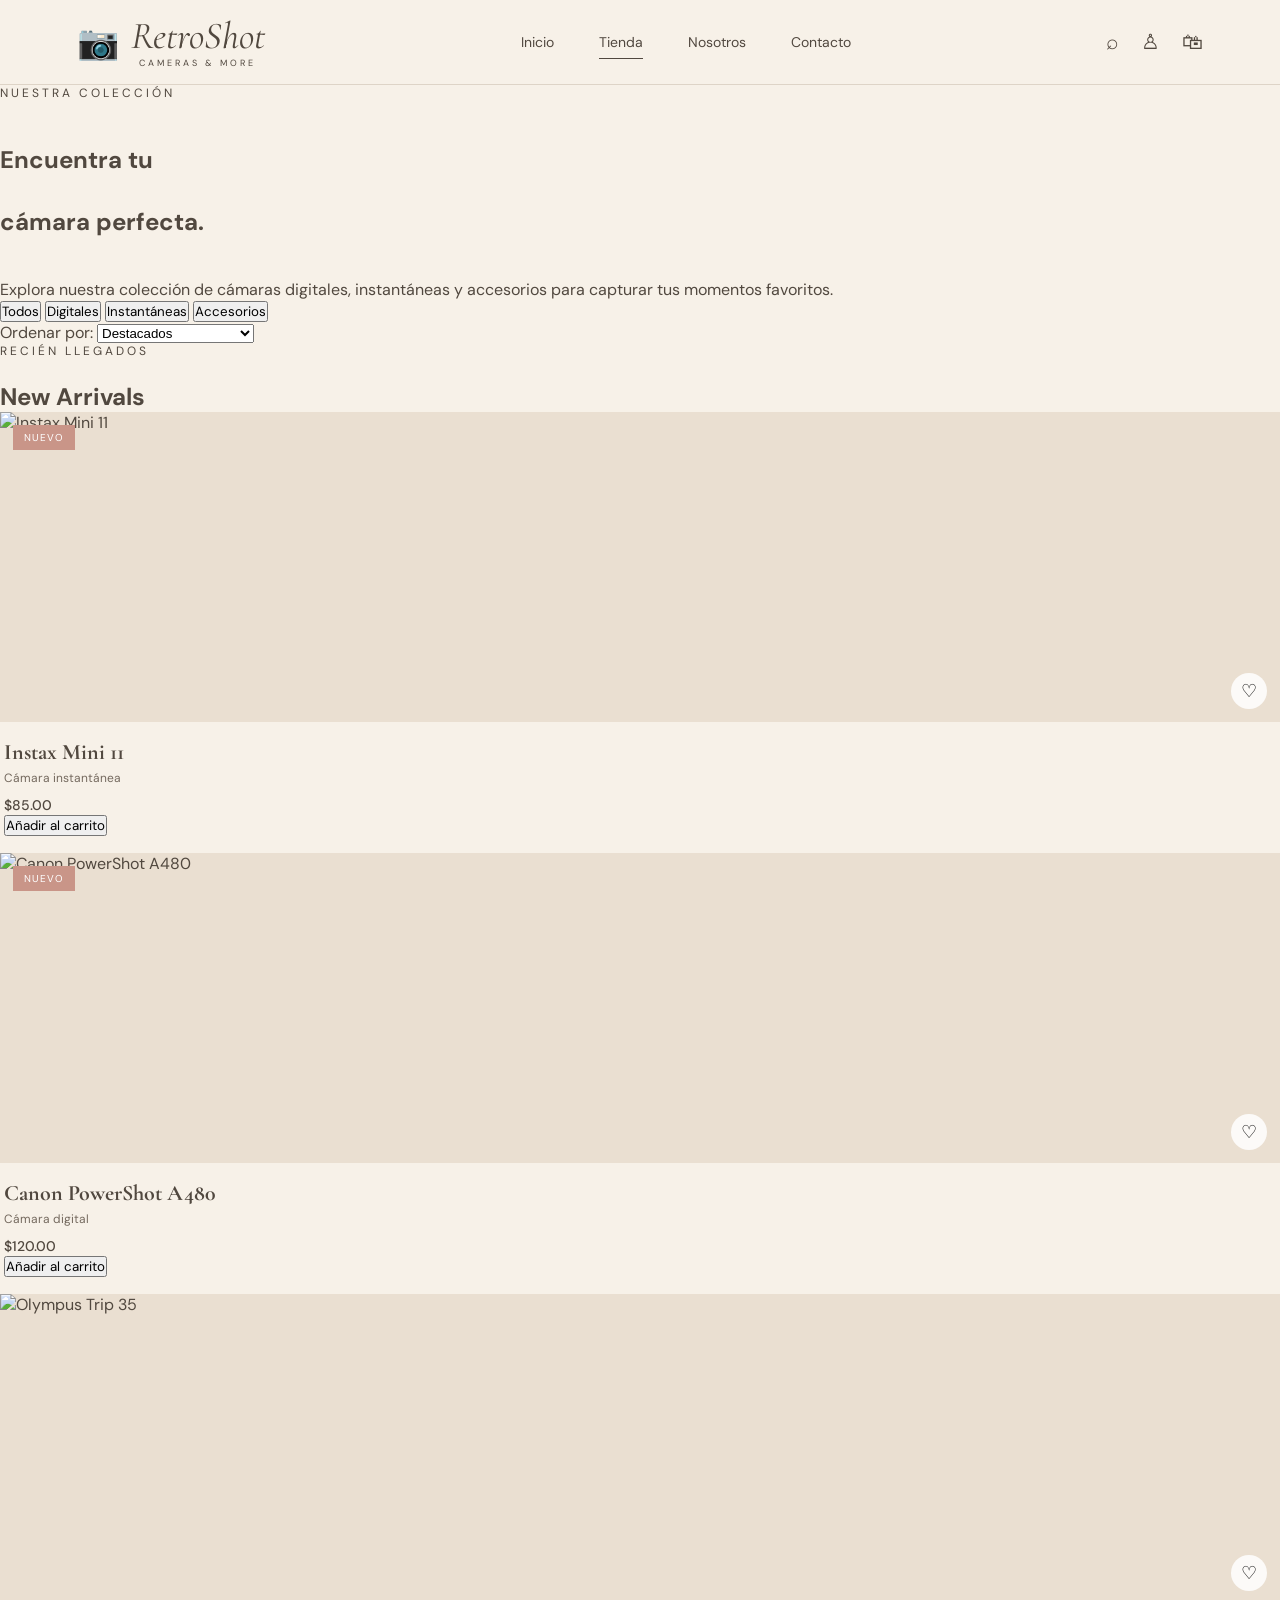
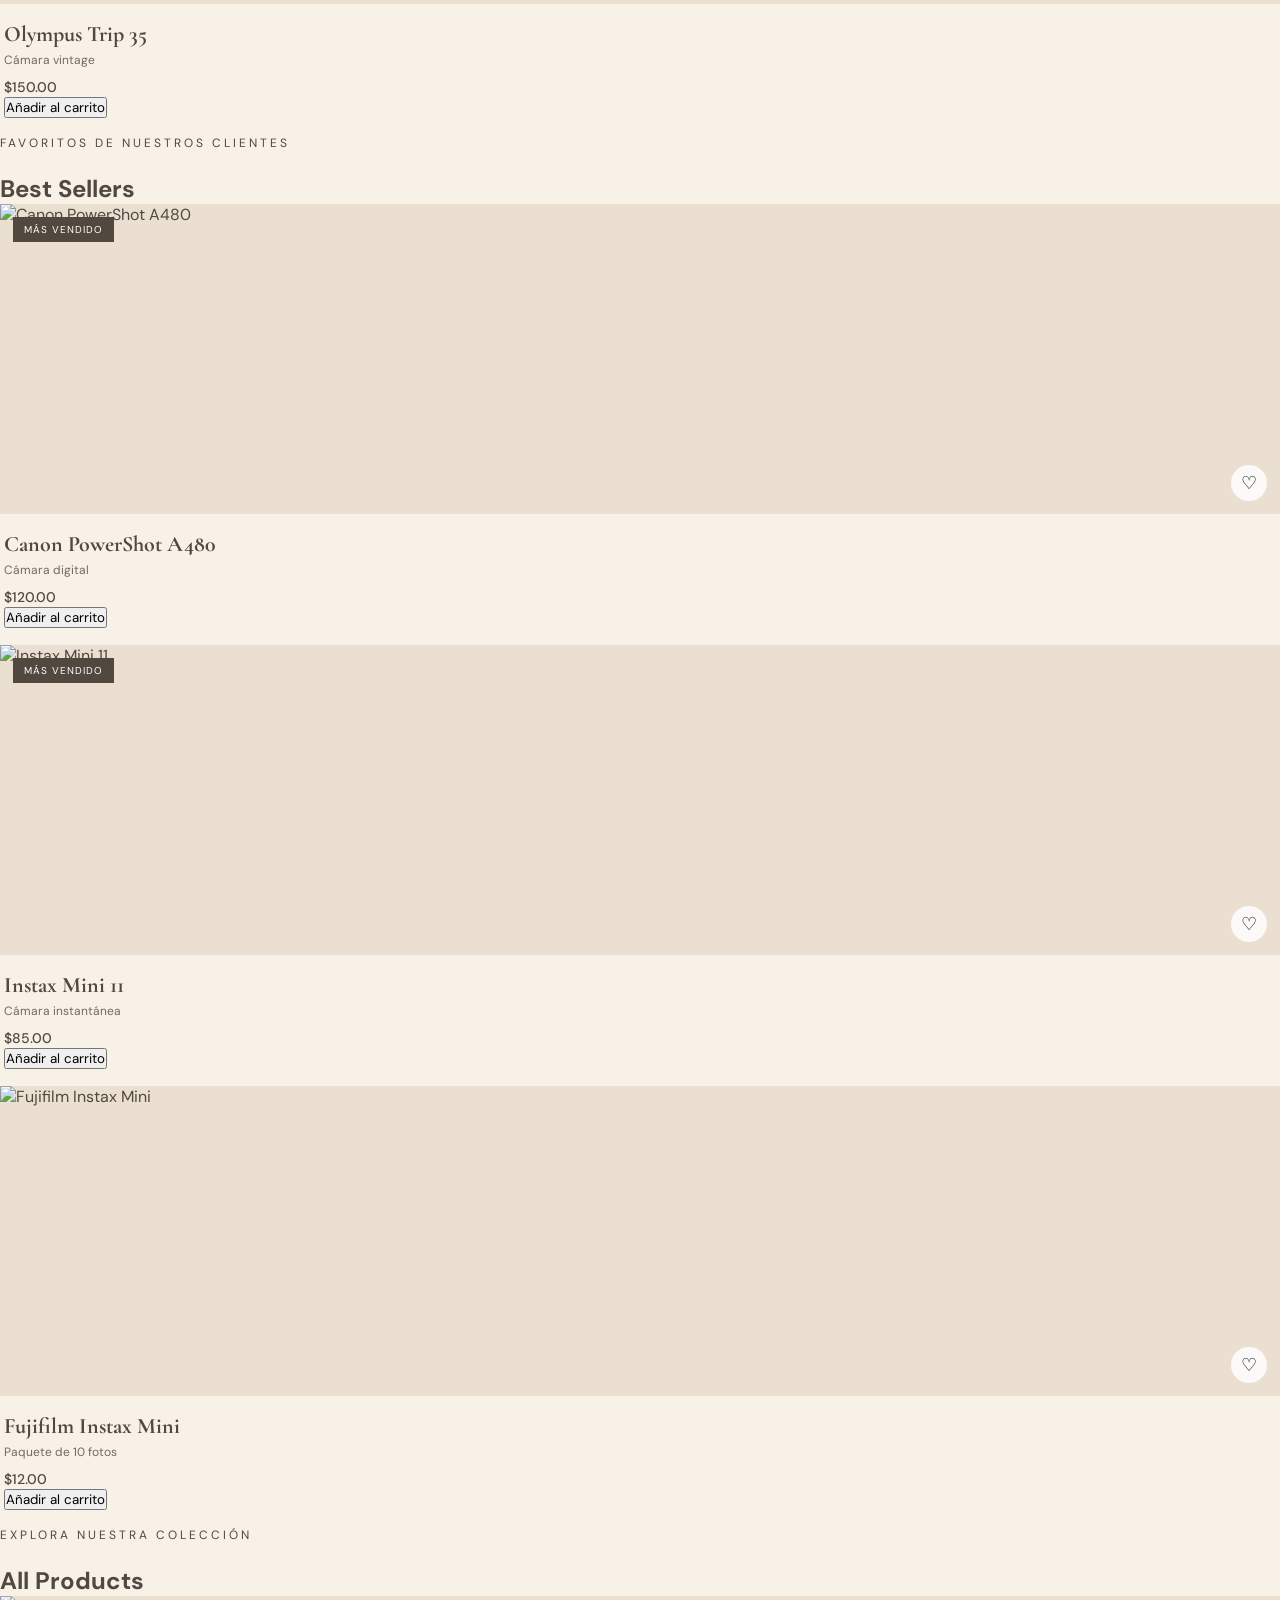
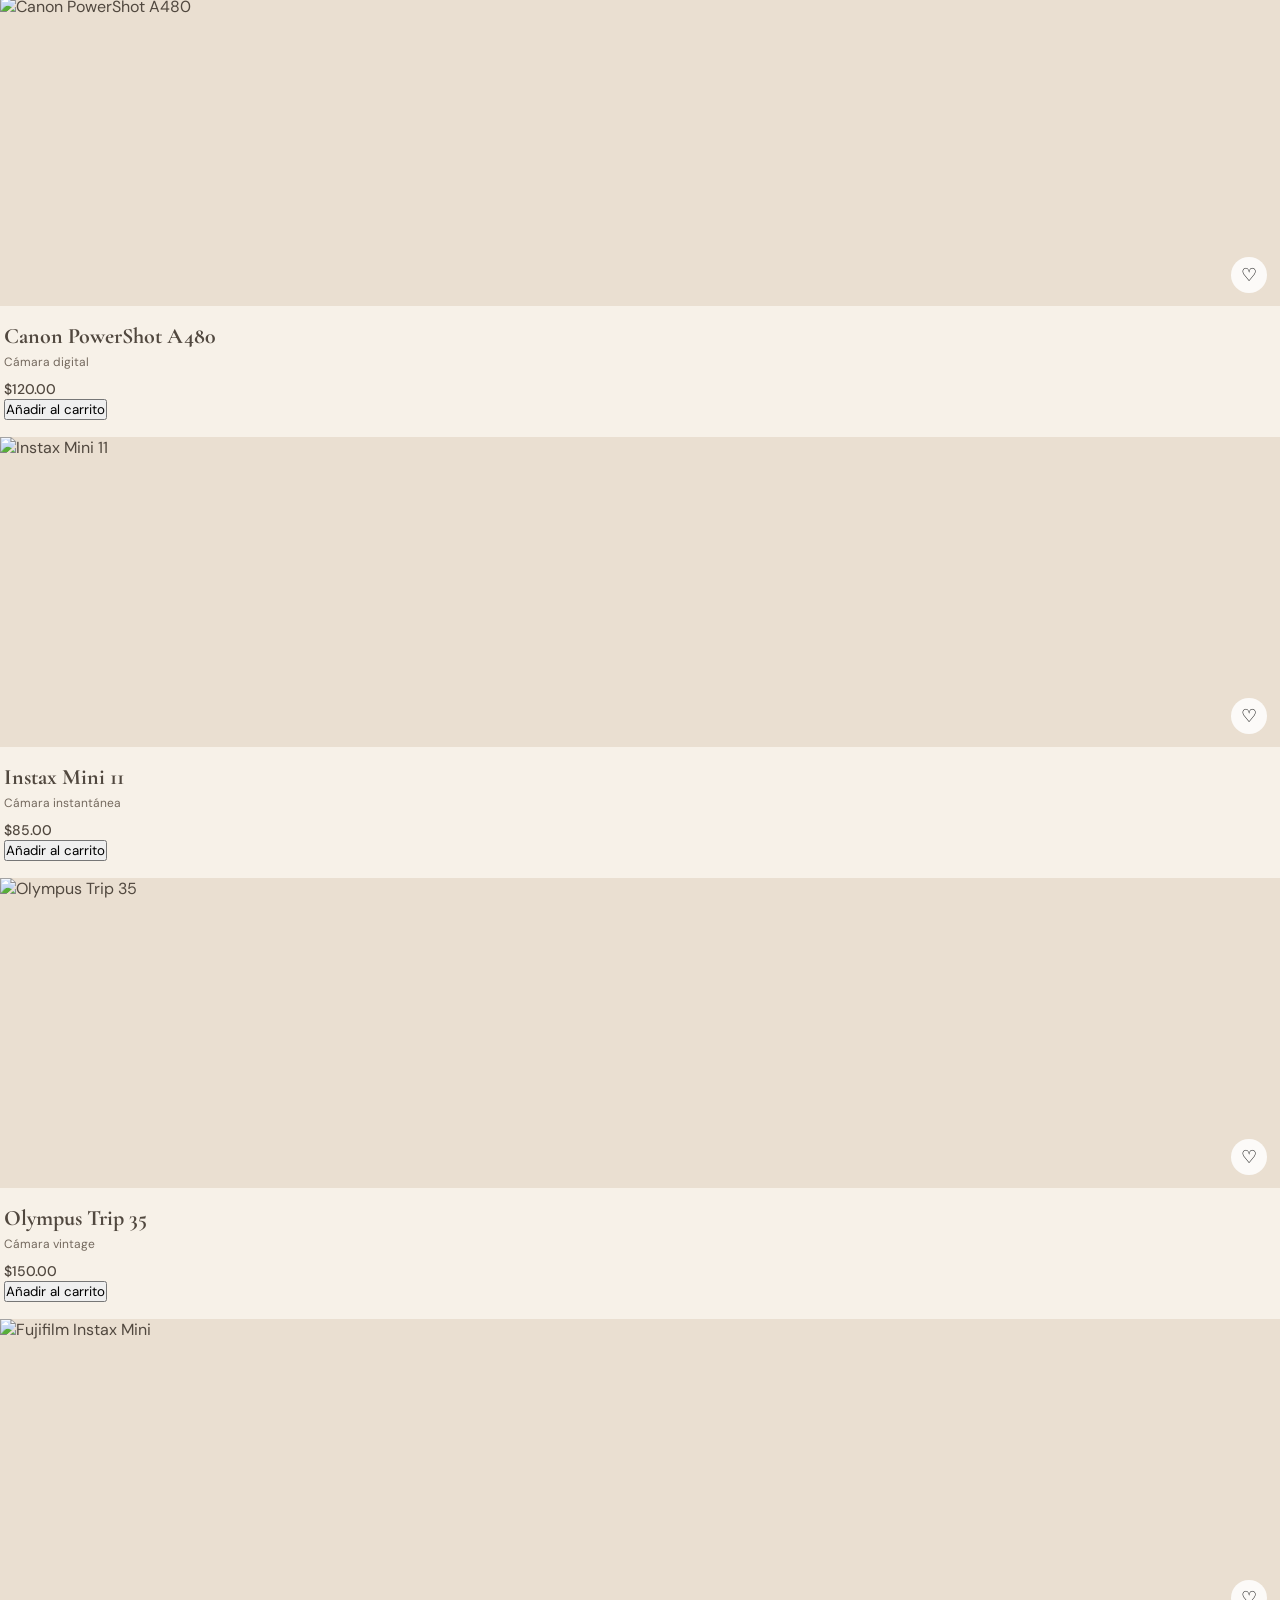
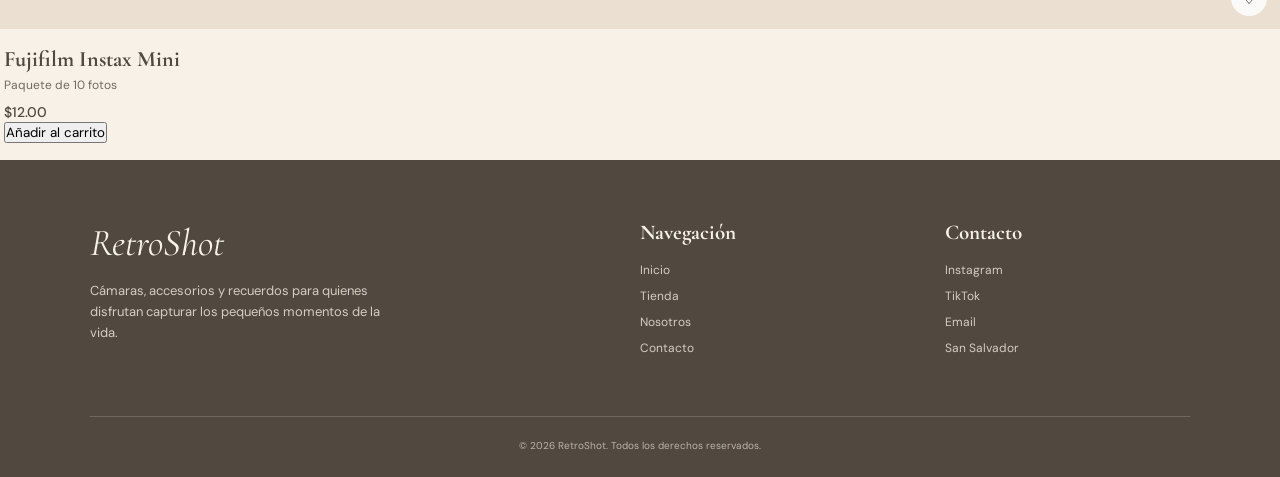
==== Products.html @ c3cac2d7 "actualizacion de productos" ====
<!DOCTYPE html>
<html lang="es">

<head>
    <meta charset="UTF-8">
    <meta name="viewport" content="width=device-width, initial-scale=1.0">

    <title>RetroShot | Shop</title>

    <!-- Google Fonts -->
    <link rel="preconnect" href="https://fonts.googleapis.com">
    <link rel="preconnect" href="https://fonts.gstatic.com" crossorigin>

    <link href="https://fonts.googleapis.com/css2?family=Cormorant+Garamond:wght@400;500;600;700&family=DM+Sans:wght@300;400;500;600&display=swap"
        rel="stylesheet">

    <!-- CSS -->
    <link rel="stylesheet" href="style.css">
</head>

<body>

    <!-- ================= HEADER ================= -->

    <header>

        <a href="index.html" class="logo">

            <span class="logo-camera">📷</span>

            <span class="logo-text">
                RetroShot
                <span class="logo-small">
                    CAMERAS & MORE
                </span>
            </span>

        </a>


        <nav>

            <a href="index.html">
                Inicio
            </a>

            <a href="shop.html" class="active">
                Tienda
            </a>

            <a href="index.html#nosotros">
                Nosotros
            </a>

            <a href="index.html#contacto">
                Contacto
            </a>

        </nav>


        <div class="header-icons">

            <span>⌕</span>
            <span>♙</span>
            <span>🛍</span>

        </div>


        <button class="menu-btn">
            ☰
        </button>

    </header>



    <!-- ================= SHOP ================= -->

    <main>

        <!-- SHOP HERO -->

        <section class="shop-hero">

            <p class="eyebrow">
                Nuestra colección
            </p>
            <br>

            <h1>
                Encuentra tu
                <br>
                <br>
                <span>cámara perfecta.</span>
            </h1>
            <br>
            <br>

            <p class="shop-description">
                Explora nuestra colección de cámaras digitales,
                instantáneas y accesorios para capturar
                tus momentos favoritos.
            </p>

        </section>



        <!-- ================= SHOP PRODUCTS ================= -->

        <section class="shop-section">


            <!-- FILTERS -->

            <div class="shop-controls">

                <div class="categories-filter">

                    <button class="filter active">
                        Todos
                    </button>

                    <button class="filter">
                        Digitales
                    </button>

                    <button class="filter">
                        Instantáneas
                    </button>

                    <button class="filter">
                        Accesorios
                    </button>

                </div>


                <div class="sort-filter">

                    <label for="sort">
                        Ordenar por:
                    </label>

                    <select id="sort">

                        <option>
                            Destacados
                        </option>

                        <option>
                            Precio: menor a mayor
                        </option>

                        <option>
                            Precio: mayor a menor
                        </option>

                        <option>
                            Más recientes
                        </option>

                    </select>

                </div>

            </div>



            <!-- ================= NEW ARRIVALS ================= -->

            <div class="shop-heading">

                <div>

                    <p class="eyebrow">
                        Recién llegados
                    </p>

                    <h2>
                        New Arrivals
                    </h2>

                </div>

            </div>


            <div class="shop-grid">


                <!-- INSTAX -->

                <article class="product">

                    <div class="product-image">

                        <span class="tag new">
                            Nuevo
                        </span>

                        <img
                            src="images/instax-mini.jpg"
                            alt="Instax Mini 11">

                        <button class="favorite">
                            ♡
                        </button>

                    </div>


                    <div class="product-info">

                        <h3 class="product-name">
                            Instax Mini 11
                        </h3>

                        <p class="product-type">
                            Cámara instantánea
                        </p>

                        <p class="price">
                            $85.00
                        </p>

                        <button class="add-cart">
                            Añadir al carrito
                        </button>

                    </div>

                </article>



                <!-- CANON -->

                <article class="product">

                    <div class="product-image">

                        <span class="tag new">
                            Nuevo
                        </span>

                        <img
                            src="images/canon.jpg"
                            alt="Canon PowerShot A480">

                        <button class="favorite">
                            ♡
                        </button>

                    </div>


                    <div class="product-info">

                        <h3 class="product-name">
                            Canon PowerShot A480
                        </h3>

                        <p class="product-type">
                            Cámara digital
                        </p>

                        <p class="price">
                            $120.00
                        </p>

                        <button class="add-cart">
                            Añadir al carrito
                        </button>

                    </div>

                </article>



                <!-- OLYMPUS -->

                <article class="product">

                    <div class="product-image">

                        <img
                            src="images/olympus.jpg"
                            alt="Olympus Trip 35">

                        <button class="favorite">
                            ♡
                        </button>

                    </div>


                    <div class="product-info">

                        <h3 class="product-name">
                            Olympus Trip 35
                        </h3>

                        <p class="product-type">
                            Cámara vintage
                        </p>

                        <p class="price">
                            $150.00
                        </p>

                        <button class="add-cart">
                            Añadir al carrito
                        </button>

                    </div>

                </article>

            </div>



            <!-- ================= BEST SELLERS ================= -->

            <div class="shop-heading best-heading">

                <div>

                    <p class="eyebrow">
                        Favoritos de nuestros clientes
                    </p>

                    <h2>
                        Best Sellers
                    </h2>

                </div>

            </div>


            <div class="shop-grid">


                <!-- CANON -->

                <article class="product">

                    <div class="product-image">

                        <span class="tag">
                            Más vendido
                        </span>

                        <img
                            src="images/canon.jpg"
                            alt="Canon PowerShot A480">

                        <button class="favorite">
                            ♡
                        </button>

                    </div>


                    <div class="product-info">

                        <h3 class="product-name">
                            Canon PowerShot A480
                        </h3>

                        <p class="product-type">
                            Cámara digital
                        </p>

                        <p class="price">
                            $120.00
                        </p>

                        <button class="add-cart">
                            Añadir al carrito
                        </button>

                    </div>

                </article>



                <!-- INSTAX -->

                <article class="product">

                    <div class="product-image">

                        <span class="tag">
                            Más vendido
                        </span>

                        <img
                            src="images/instax-mini.jpg"
                            alt="Instax Mini 11">

                        <button class="favorite">
                            ♡
                        </button>

                    </div>


                    <div class="product-info">

                        <h3 class="product-name">
                            Instax Mini 11
                        </h3>

                        <p class="product-type">
                            Cámara instantánea
                        </p>

                        <p class="price">
                            $85.00
                        </p>

                        <button class="add-cart">
                            Añadir al carrito
                        </button>

                    </div>

                </article>



                <!-- FILM -->

                <article class="product">

                    <div class="product-image">

                        <img
                            src="images/film-pack.jpg"
                            alt="Fujifilm Instax Mini">

                        <button class="favorite">
                            ♡
                        </button>

                    </div>


                    <div class="product-info">

                        <h3 class="product-name">
                            Fujifilm Instax Mini
                        </h3>

                        <p class="product-type">
                            Paquete de 10 fotos
                        </p>

                        <p class="price">
                            $12.00
                        </p>

                        <button class="add-cart">
                            Añadir al carrito
                        </button>

                    </div>

                </article>

            </div>



            <!-- ================= ALL PRODUCTS ================= -->

            <div class="shop-heading all-heading">

                <div>

                    <p class="eyebrow">
                        Explora nuestra colección
                    </p>

                    <h2>
                        All Products
                    </h2>

                </div>

            </div>


            <div class="shop-grid">


                <!-- PRODUCT 1 -->

                <article class="product">

                    <div class="product-image">

                        <img
                            src="images/canon.jpg"
                            alt="Canon PowerShot A480">

                        <button class="favorite">
                            ♡
                        </button>

                    </div>

                    <div class="product-info">

                        <h3 class="product-name">
                            Canon PowerShot A480
                        </h3>

                        <p class="product-type">
                            Cámara digital
                        </p>

                        <p class="price">
                            $120.00
                        </p>

                        <button class="add-cart">
                            Añadir al carrito
                        </button>

                    </div>

                </article>



                <!-- PRODUCT 2 -->

                <article class="product">

                    <div class="product-image">

                        <img
                            src="images/instax-mini.jpg"
                            alt="Instax Mini 11">

                        <button class="favorite">
                            ♡
                        </button>

                    </div>

                    <div class="product-info">

                        <h3 class="product-name">
                            Instax Mini 11
                        </h3>

                        <p class="product-type">
                            Cámara instantánea
                        </p>

                        <p class="price">
                            $85.00
                        </p>

                        <button class="add-cart">
                            Añadir al carrito
                        </button>

                    </div>

                </article>



                <!-- PRODUCT 3 -->

                <article class="product">

                    <div class="product-image">

                        <img
                            src="images/olympus.jpg"
                            alt="Olympus Trip 35">

                        <button class="favorite">
                            ♡
                        </button>

                    </div>

                    <div class="product-info">

                        <h3 class="product-name">
                            Olympus Trip 35
                        </h3>

                        <p class="product-type">
                            Cámara vintage
                        </p>

                        <p class="price">
                            $150.00
                        </p>

                        <button class="add-cart">
                            Añadir al carrito
                        </button>

                    </div>

                </article>



                <!-- PRODUCT 4 -->

                <article class="product">

                    <div class="product-image">

                        <img
                            src="images/film-pack.jpg"
                            alt="Fujifilm Instax Mini">

                        <button class="favorite">
                            ♡
                        </button>

                    </div>

                    <div class="product-info">

                        <h3 class="product-name">
                            Fujifilm Instax Mini
                        </h3>

                        <p class="product-type">
                            Paquete de 10 fotos
                        </p>

                        <p class="price">
                            $12.00
                        </p>

                        <button class="add-cart">
                            Añadir al carrito
                        </button>

                    </div>

                </article>

            </div>

        </section>

    </main>



    <!-- ================= FOOTER ================= -->

    <footer id="contacto">

        <div class="footer-top">

            <div>

                <div class="footer-logo">
                    RetroShot
                </div>

                <p class="footer-description">
                    Cámaras, accesorios y recuerdos
                    para quienes disfrutan capturar
                    los pequeños momentos de la vida.
                </p>

            </div>


            <div>

                <h4>
                    Navegación
                </h4>

                <ul>

                    <li>
                        <a href="index.html">
                            Inicio
                        </a>
                    </li>

                    <li>
                        <a href="shop.html">
                            Tienda
                        </a>
                    </li>

                    <li>
                        <a href="index.html#nosotros">
                            Nosotros
                        </a>
                    </li>

                    <li>
                        <a href="index.html#contacto">
                            Contacto
                        </a>
                    </li>

                </ul>

            </div>


            <div>

                <h4>
                    Contacto
                </h4>

                <ul>

                    <li>
                        Instagram
                    </li>

                    <li>
                        TikTok
                    </li>

                    <li>
                        Email
                    </li>

                    <li>
                        San Salvador
                    </li>

                </ul>

            </div>

        </div>


        <div class="copyright">

            © 2026 RetroShot.
            Todos los derechos reservados.

        </div>

    </footer>

</body>

</html>
---- style.css ----
/* =========================================
   VARIABLES
========================================= */

:root {

    --cream: #f7f1e8;
    --cream-dark: #eee4d6;

    --beige: #dfd0bd;

    --brown: #51483f;
    --brown-light: #74695e;

    --sage: #aeb6a0;

    --pink: #c99588;

    --white: #fffdf9;

    --serif: "Cormorant Garamond", serif;
    --sans: "DM Sans", sans-serif;

}



/* =========================================
   RESET
========================================= */

* {

    margin: 0;
    padding: 0;

    box-sizing: border-box;

}


html {

    scroll-behavior: smooth;

}


body {

    background: var(--cream);

    color: var(--brown);

    font-family: var(--sans);

}


img {

    width: 100%;

    display: block;

}


a {

    color: inherit;

    text-decoration: none;

}


button {

    font-family: inherit;

}



/* =========================================
   HEADER
========================================= */

header {

    height: 85px;

    display: flex;

    align-items: center;

    justify-content: space-between;

    padding: 0 6%;

    border-bottom: 1px solid #ded4c7;

    background: rgba(247, 241, 232, 0.97);

    position: sticky;

    top: 0;

    z-index: 1000;

}



/* LOGO */

.logo {

    display: flex;

    align-items: center;

    gap: 12px;

}


.logo-camera {

    font-size: 34px;

}


.logo-text {

    font-family: var(--serif);

    font-size: 38px;

    font-style: italic;

    line-height: 1;

}


.logo-small {

    display: block;

    font-family: var(--sans);

    font-size: 9px;

    font-style: normal;

    letter-spacing: 3px;

    text-align: center;

    margin-top: 4px;

}



/* NAV */

nav {

    display: flex;

    gap: 45px;

    font-size: 14px;

}


nav a {

    position: relative;

    transition: 0.3s;

}


nav a:hover {

    color: var(--pink);

}


nav a.active::after {

    content: "";

    position: absolute;

    width: 100%;

    height: 1px;

    background: var(--brown);

    bottom: -8px;

    left: 0;

}



/* ICONOS */

.header-icons {

    display: flex;

    gap: 22px;

    font-size: 21px;

}


.menu-btn {

    display: none;

    border: none;

    background: none;

    font-size: 25px;

    cursor: pointer;

}



/* =========================================
   HERO
========================================= */

.hero {

    min-height: 510px;

    display: grid;

    grid-template-columns: 42% 58%;

    background: var(--cream-dark);

}


.hero-content {

    padding: 80px 12%;

    display: flex;

    flex-direction: column;

    justify-content: center;

}


.eyebrow {

    font-size: 12px;

    letter-spacing: 3px;

    text-transform: uppercase;

    margin-bottom: 22px;

}


.hero h1 {

    font-family: var(--serif);

    font-size: clamp(55px, 6vw, 86px);

    font-weight: 500;

    line-height: 0.92;

    margin-bottom: 28px;

}


.hero h1 span {

    font-style: italic;

}


.hero-description {

    max-width: 430px;

    font-family: var(--serif);

    font-size: 20px;

    line-height: 1.4;

    margin-bottom: 32px;

}



/* BOTÓN */

.btn {

    width: fit-content;

    padding: 14px 28px;

    border: none;

    background: var(--pink);

    color: white;

    font-size: 12px;

    letter-spacing: 1.5px;

    text-transform: uppercase;

    cursor: pointer;

    transition: 0.3s;

}


.btn:hover {

    background: var(--brown);

    transform: translateY(-2px);

}



/* IMAGEN HERO */

.hero-image {

    min-height: 510px;

    background-image: url("images/hero-camera.jpg");

    background-size: cover;

    background-position: center;

}



/* =========================================
   CATEGORÍAS
========================================= */

.categories {

    padding: 65px 6%;

    background: var(--white);

}


.section-title {

    font-family: var(--serif);

    font-size: 42px;

    font-weight: 500;

    margin-bottom: 35px;

}


.category-grid {

    display: grid;

    grid-template-columns: repeat(4, 1fr);

    gap: 20px;

}


.category {

    text-align: center;

    padding: 25px 15px;

    border-right: 1px solid #ded4c7;

    transition: 0.3s;

}


.category:last-child {

    border-right: none;

}


.category-image {

    width: 145px;

    height: 145px;

    margin: auto;

    border-radius: 50%;

    overflow: hidden;

    background: var(--cream);

}


.category-image img {

    height: 100%;

    object-fit: cover;

}


.category h3 {

    font-family: var(--serif);

    font-size: 22px;

    font-weight: 500;

    margin-top: 18px;

}


.category-arrow {

    display: inline-block;

    margin-top: 12px;

    font-size: 18px;

    transition: 0.3s;

}


.category:hover .category-arrow {

    transform: translateX(6px);

}



/* =========================================
   PRODUCTOS
========================================= */

.products {

    padding: 75px 6%;

}


.products-header {

    display: flex;

    justify-content: space-between;

    align-items: center;

    margin-bottom: 35px;

}


.view-all {

    font-size: 13px;

    border-bottom: 1px solid var(--brown);

    padding-bottom: 3px;

}


.product-grid {

    display: grid;

    grid-template-columns: repeat(4, 1fr);

    gap: 22px;

}


.product {

    position: relative;

}


.product-image {

    height: 310px;

    background: #eadfd1;

    overflow: hidden;

    position: relative;

}


.product-image img {

    height: 100%;

    object-fit: cover;

    transition: transform 0.5s;

}


.product:hover .product-image img {

    transform: scale(1.04);

}



/* TAG */

.tag {

    position: absolute;

    top: 13px;

    left: 13px;

    background: var(--brown);

    color: white;

    padding: 6px 11px;

    font-size: 10px;

    letter-spacing: 1px;

    text-transform: uppercase;

    z-index: 2;

}


.tag.new {

    background: var(--pink);

}



/* FAVORITO */

.favorite {

    position: absolute;

    right: 13px;

    bottom: 13px;

    border: none;

    background: rgba(255,255,255,0.85);

    width: 36px;

    height: 36px;

    border-radius: 50%;

    font-size: 18px;

    cursor: pointer;

}


.product-info {

    padding: 17px 4px;

}


.product-name {

    font-family: var(--serif);

    font-size: 22px;

}


.product-type {

    color: var(--brown-light);

    font-size: 12px;

    margin-top: 5px;

}


.price {

    font-size: 14px;

    margin-top: 10px;

    font-weight: 500;

}



/* =========================================
   NOSOTROS
========================================= */

.brand-section {

    padding: 90px 10%;

    background: var(--sage);

    display: grid;

    grid-template-columns: 1fr 1fr;

    gap: 70px;

    align-items: center;

}


.brand-image {

    height: 430px;

    background: url("images/vintage-camera.jpg");

    background-size: cover;

    background-position: center;

}


.brand-content h2 {

    font-family: var(--serif);

    font-size: 55px;

    font-weight: 500;

    line-height: 1;

    margin-bottom: 25px;

}


.brand-content p {

    max-width: 450px;

    font-family: var(--serif);

    font-size: 20px;

    line-height: 1.5;

    margin-bottom: 30px;

}


.brand-btn {

    display: inline-block;

    border: 1px solid var(--brown);

    background: transparent;

    padding: 13px 25px;

    transition: 0.3s;

}


.brand-btn:hover {

    background: var(--brown);

    color: white;

}



/* =========================================
   BENEFICIOS
========================================= */

.features {

    padding: 45px 7%;

    background: var(--cream-dark);

    display: grid;

    grid-template-columns: repeat(4, 1fr);

    gap: 25px;

    text-align: center;

}


.feature {

    padding: 15px;

}


.feature-icon {

    font-size: 28px;

    margin-bottom: 12px;

}


.feature h4 {

    font-family: var(--serif);

    font-size: 20px;

    font-weight: 500;

}


.feature p {

    font-size: 11px;

    color: var(--brown-light);

    margin-top: 5px;

}



/* =========================================
   FOOTER
========================================= */

footer {

    background: var(--brown);

    color: var(--cream);

    padding: 60px 7% 25px;

}


.footer-top {

    display: grid;

    grid-template-columns: 2fr 1fr 1fr;

    gap: 60px;

    padding-bottom: 50px;

}


.footer-logo {

    font-family: var(--serif);

    font-size: 38px;

    font-style: italic;

}


.footer-description {

    max-width: 300px;

    margin-top: 15px;

    color: #d6cdc2;

    font-size: 13px;

    line-height: 1.6;

}


footer h4 {

    font-family: var(--serif);

    font-size: 21px;

    margin-bottom: 17px;

}


footer ul {

    list-style: none;

}


footer li {

    margin-bottom: 10px;

    font-size: 12px;

    color: #d6cdc2;

}


.copyright {

    border-top: 1px solid #71675e;

    padding-top: 22px;

    text-align: center;

    font-size: 10px;

    color: #bdb3a8;

}



/* =========================================
   TABLET
========================================= */

@media (max-width: 900px) {

    nav {

        gap: 20px;

    }


    .hero {

        grid-template-columns: 1fr;

    }


    .hero-content {

        padding: 70px 8%;

    }


    .hero-image {

        min-height: 400px;

    }


    .category-grid {

        grid-template-columns: repeat(2, 1fr);

    }


    .product-grid {

        grid-template-columns: repeat(2, 1fr);

    }


    .brand-section {

        grid-template-columns: 1fr;

    }


    .features {

        grid-template-columns: repeat(2, 1fr);

    }

}



/* =========================================
   MÓVIL
========================================= */

@media (max-width: 650px) {


    header {

        height: 70px;

        padding: 0 5%;

    }


    .logo-text {

        font-size: 29px;

    }


    .logo-camera {

        font-size: 25px;

    }


    nav {

        display: none;

        position: absolute;

        top: 70px;

        left: 0;

        width: 100%;

        background: var(--cream);

        flex-direction: column;

        padding: 25px;

        gap: 20px;

        border-bottom: 1px solid #ddd;

    }


    nav.show {

        display: flex;

    }


    .header-icons {

        display: none;

    }


    .menu-btn {

        display: block;

    }


    .hero-content {

        padding: 60px 8%;

    }


    .hero h1 {

        font-size: 58px;

    }


    .hero-image {

        min-height: 330px;

    }


    .categories {

        padding: 50px 5%;

    }


    .section-title {

        font-size: 35px;

    }


    .category-grid {

        grid-template-columns: 1fr 1fr;

        gap: 0;

    }


    .category {

        border-right: none;

        border-bottom: 1px solid #ded4c7;

    }


    .category-image {

        width: 110px;

        height: 110px;

    }


    .products {

        padding: 55px 5%;

    }


    .products-header {

        align-items: flex-end;

    }


    .product-grid {

        grid-template-columns: 1fr 1fr;

        gap: 12px;

    }


    .product-image {

        height: 210px;

    }


    .product-name {

        font-size: 18px;

    }


    .brand-section {

        padding: 60px 8%;

        gap: 40px;

    }


    .brand-image {

        height: 300px;

    }


    .brand-content h2 {

        font-size: 45px;

    }


    .features {

        grid-template-columns: 1fr 1fr;

        padding: 35px 4%;

    }


    .footer-top {

        grid-template-columns: 1fr;

        gap: 35px;

    }

}
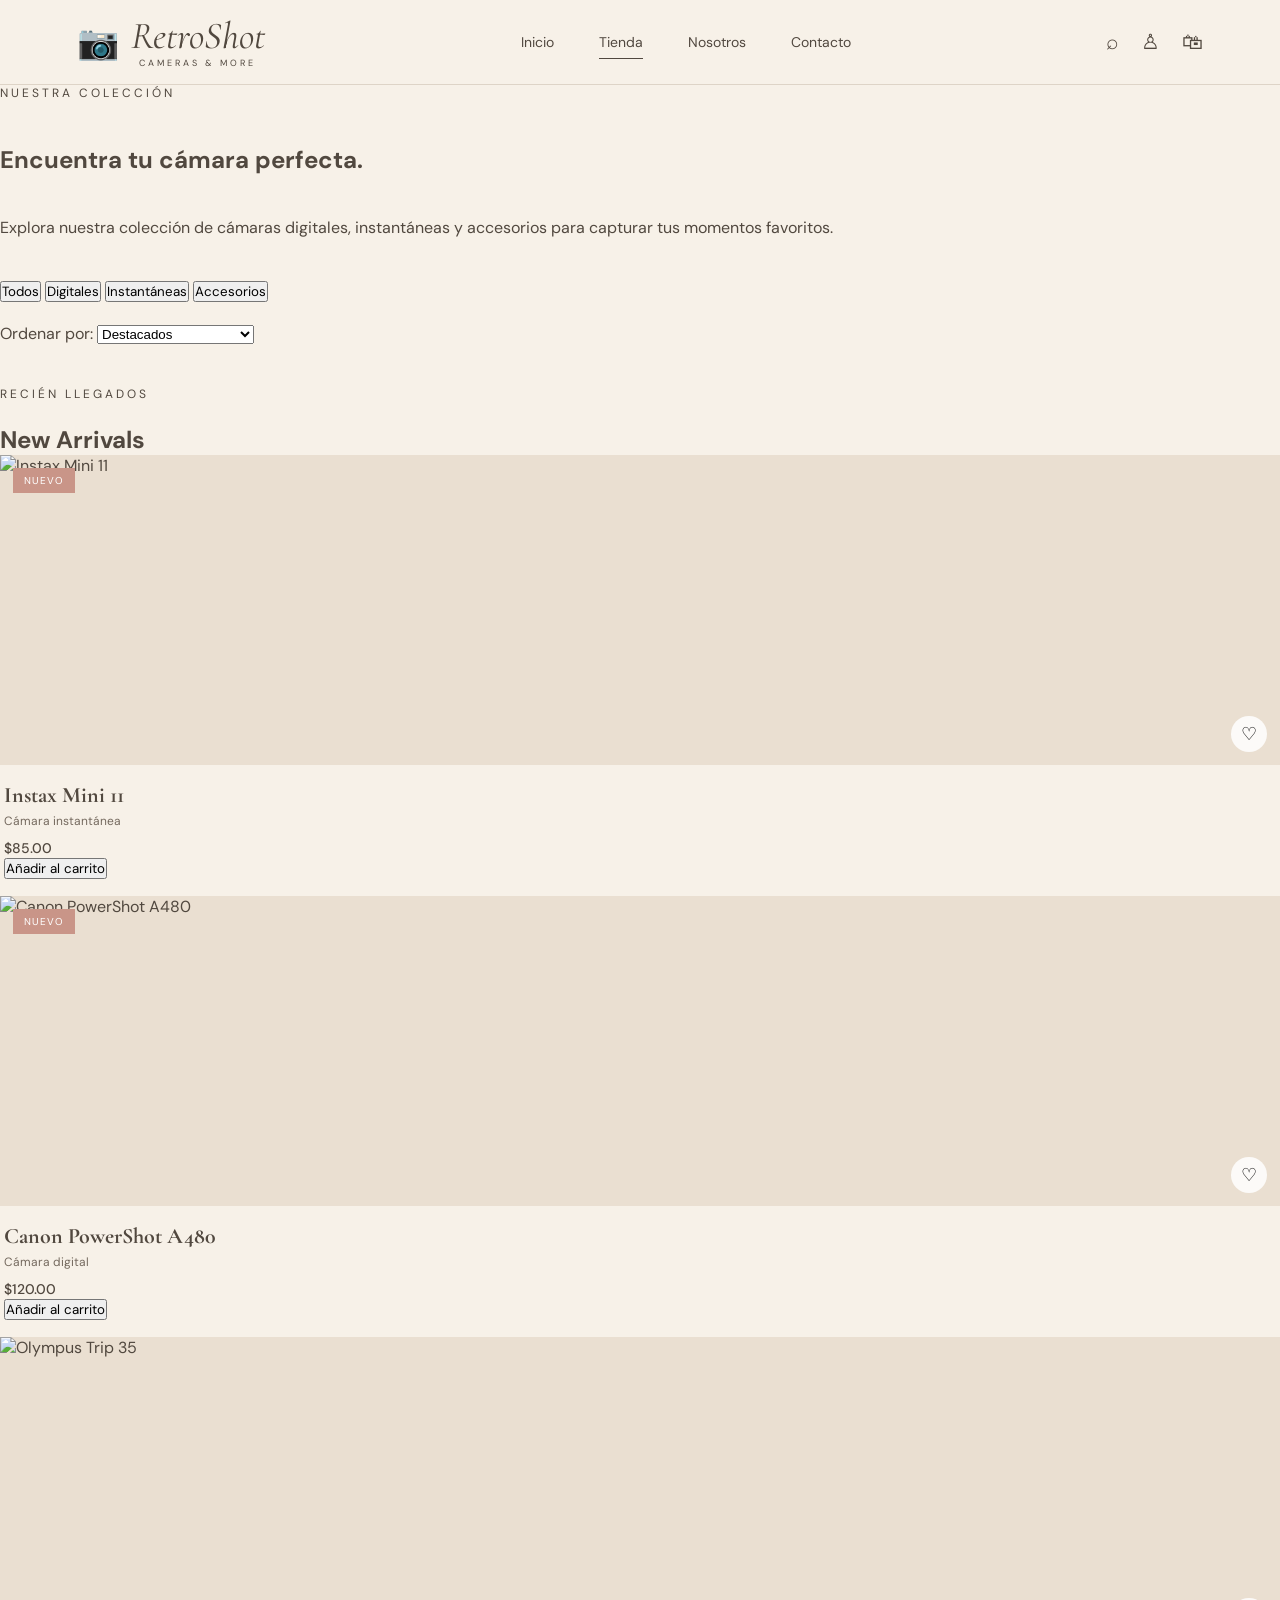
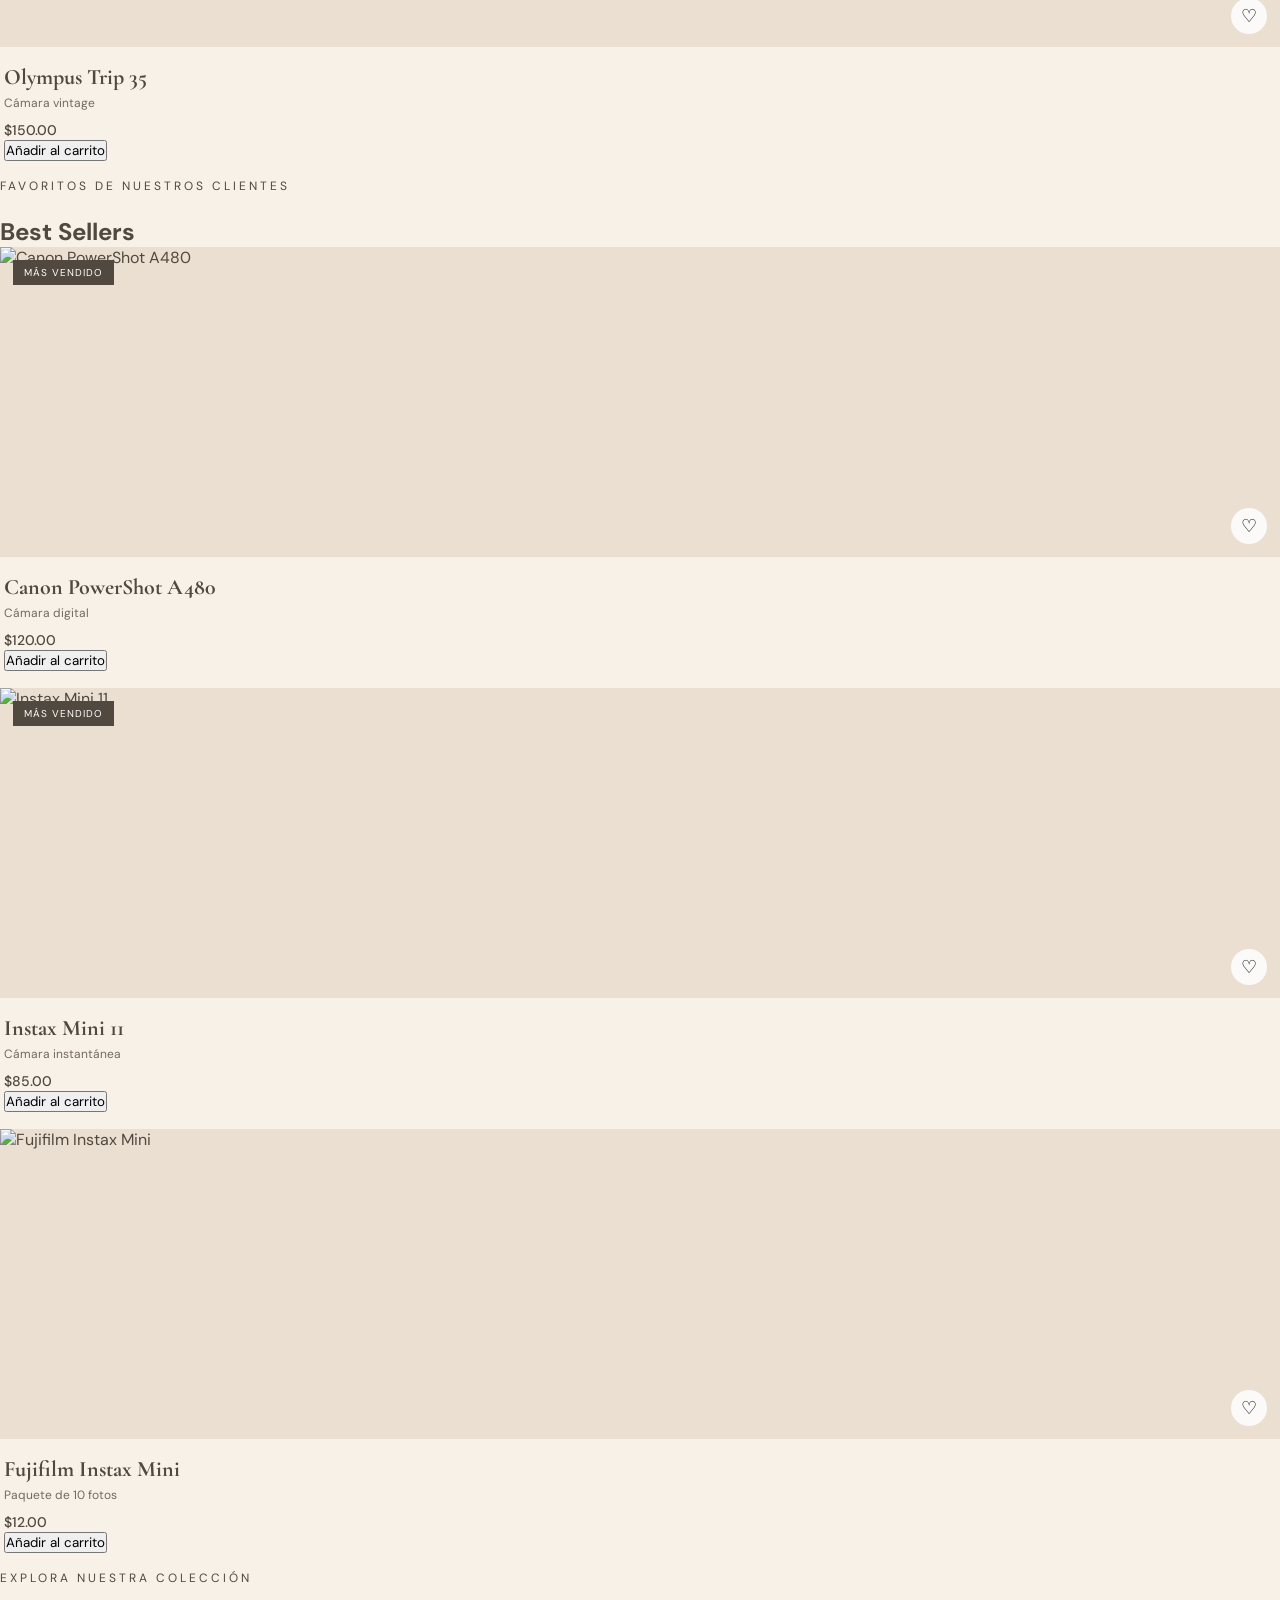
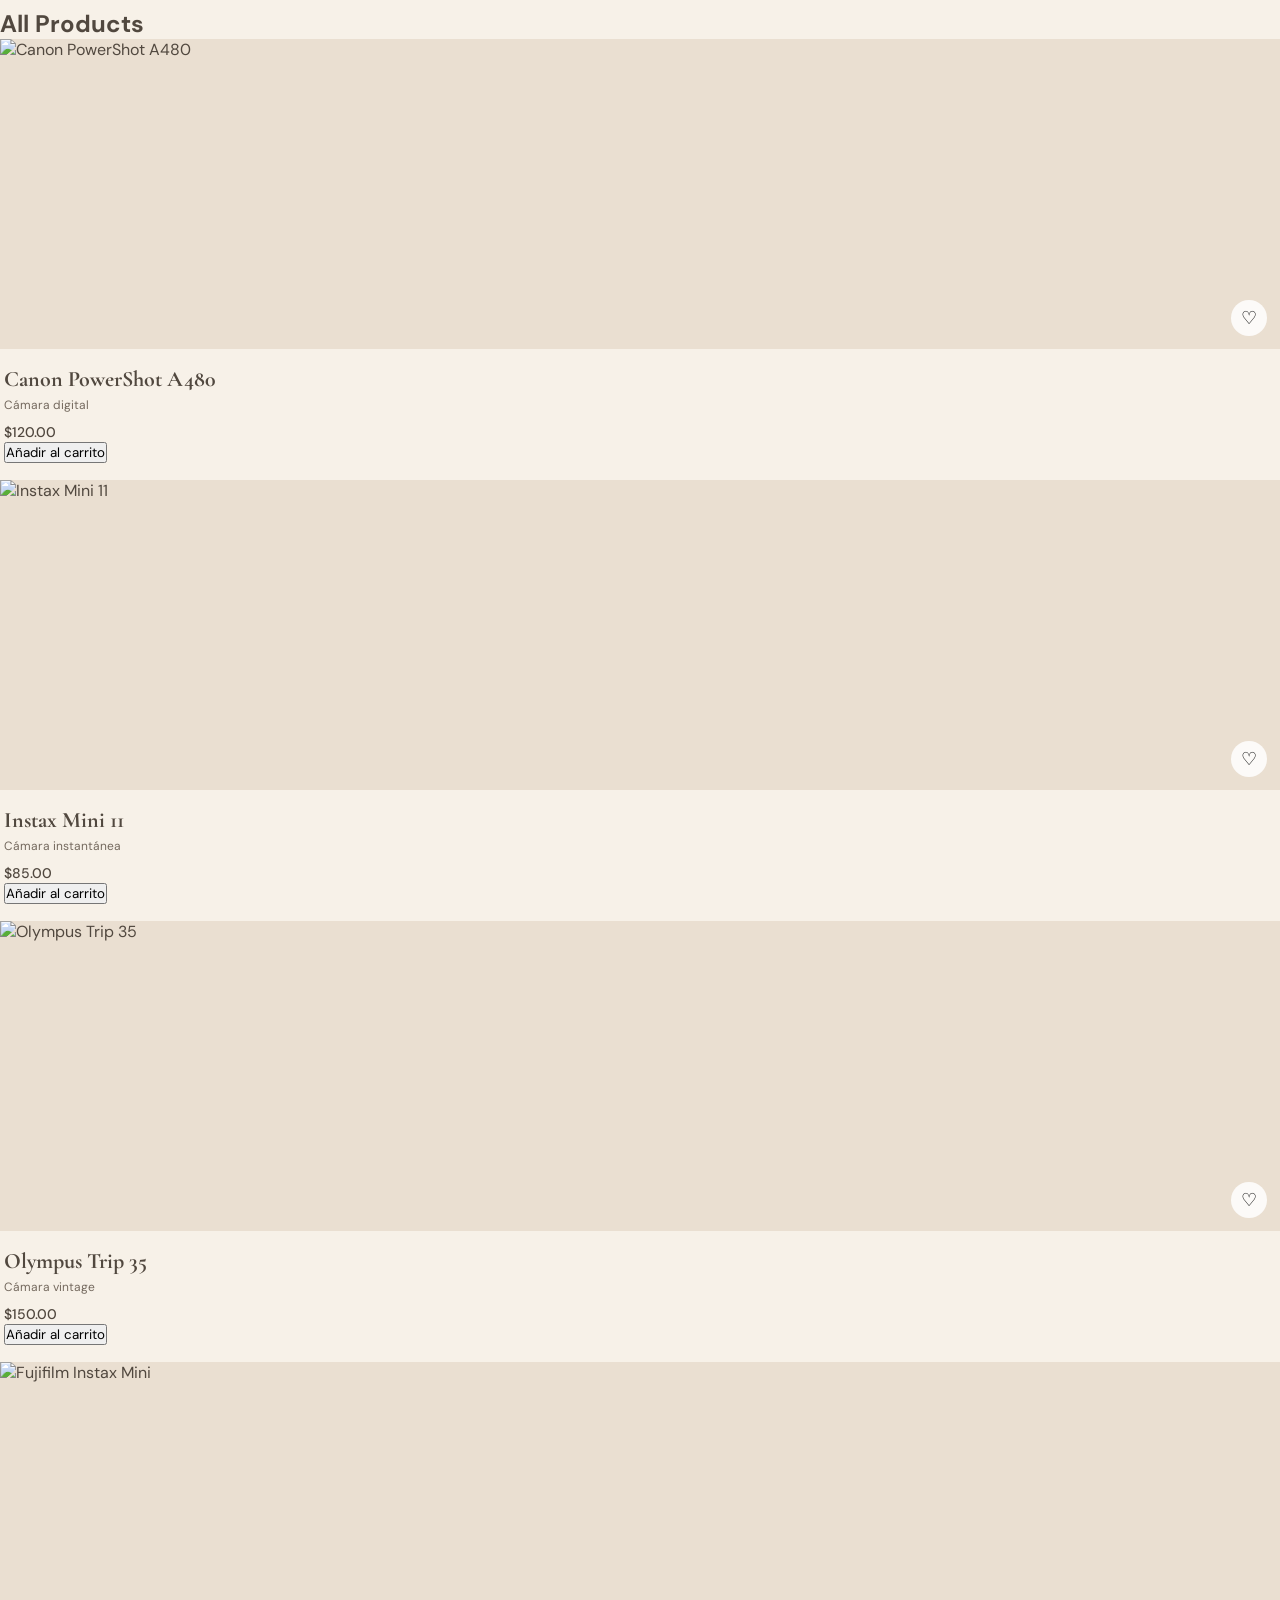
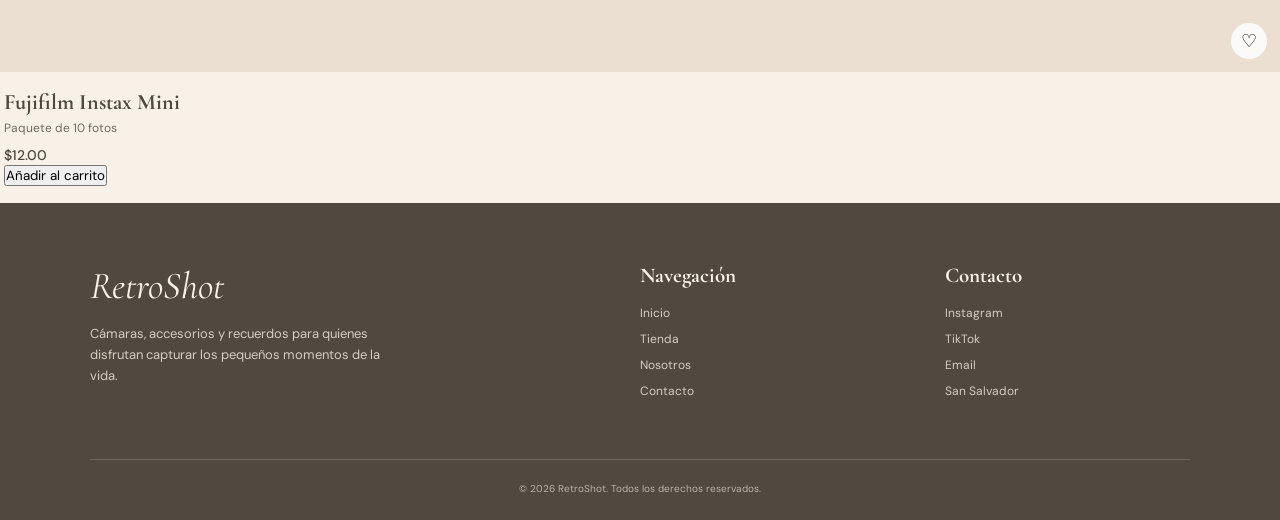
==== commit 8c0c373f: "cambios de espacios" ====
--- a/Products.html
+++ b/Products.html
@@ -91,8 +91,6 @@
 
             <h1>
                 Encuentra tu
-                <br>
-                <br>
                 <span>cámara perfecta.</span>
             </h1>
             <br>
@@ -105,6 +103,8 @@
             </p>
 
         </section>
+        <br>
+            <br>
 
 
 
@@ -136,7 +136,7 @@
                     </button>
 
                 </div>
-
+                <br>
 
                 <div class="sort-filter">
 
@@ -167,7 +167,8 @@
                 </div>
 
             </div>
-
+            <br>
+            <br>
 
 
             <!-- ================= NEW ARRIVALS ================= -->
